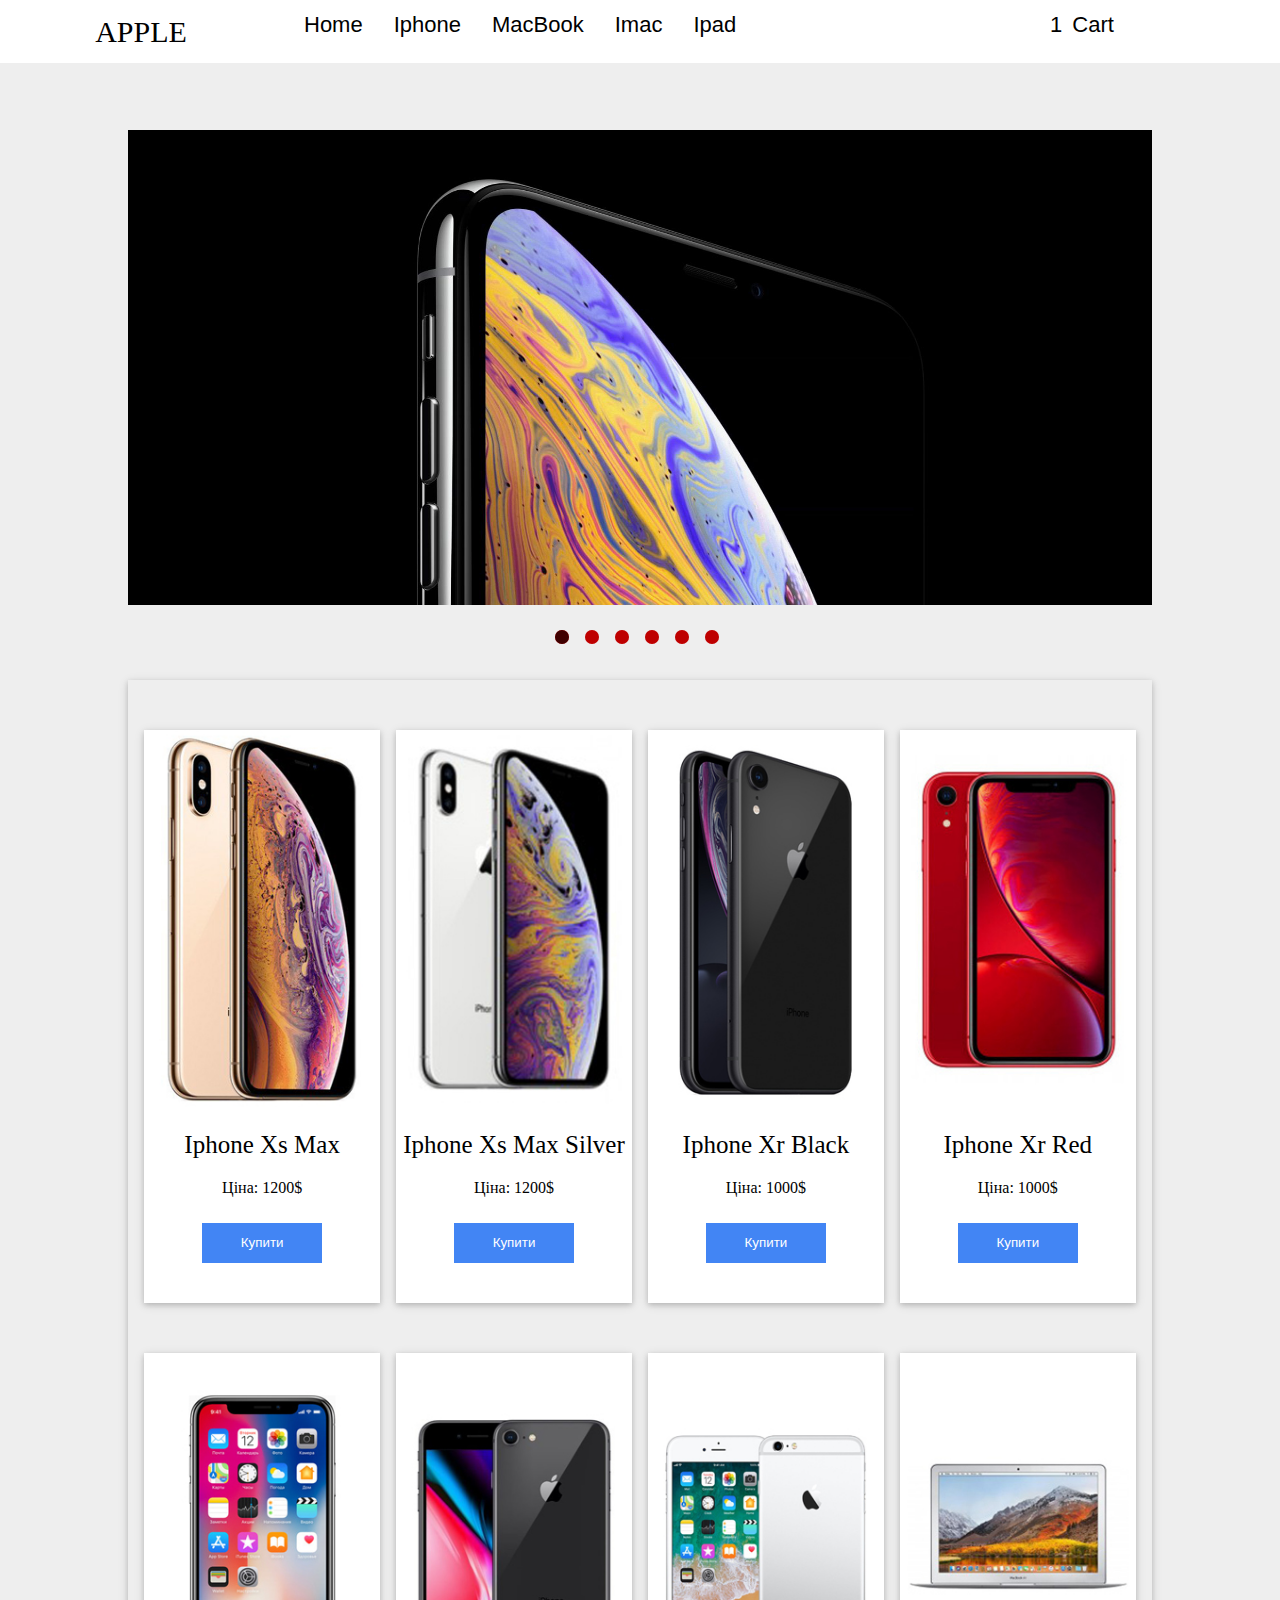
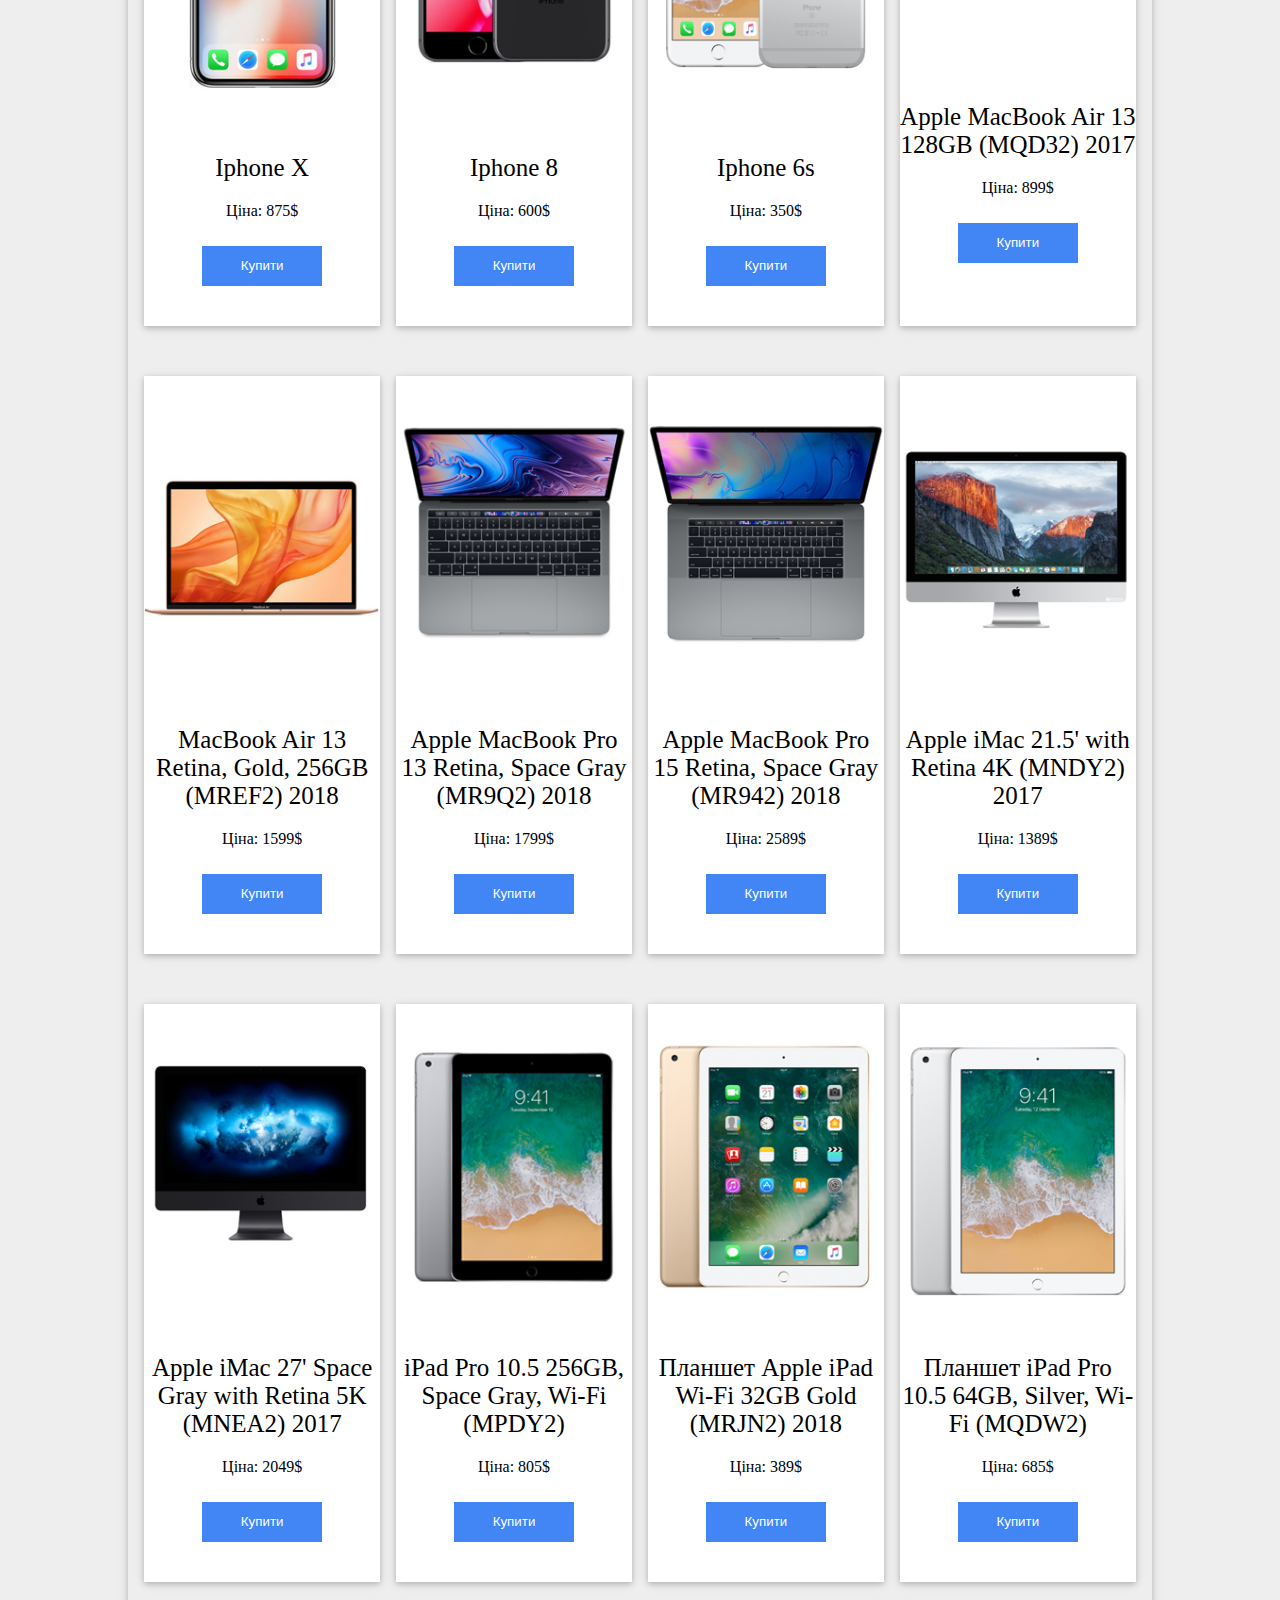
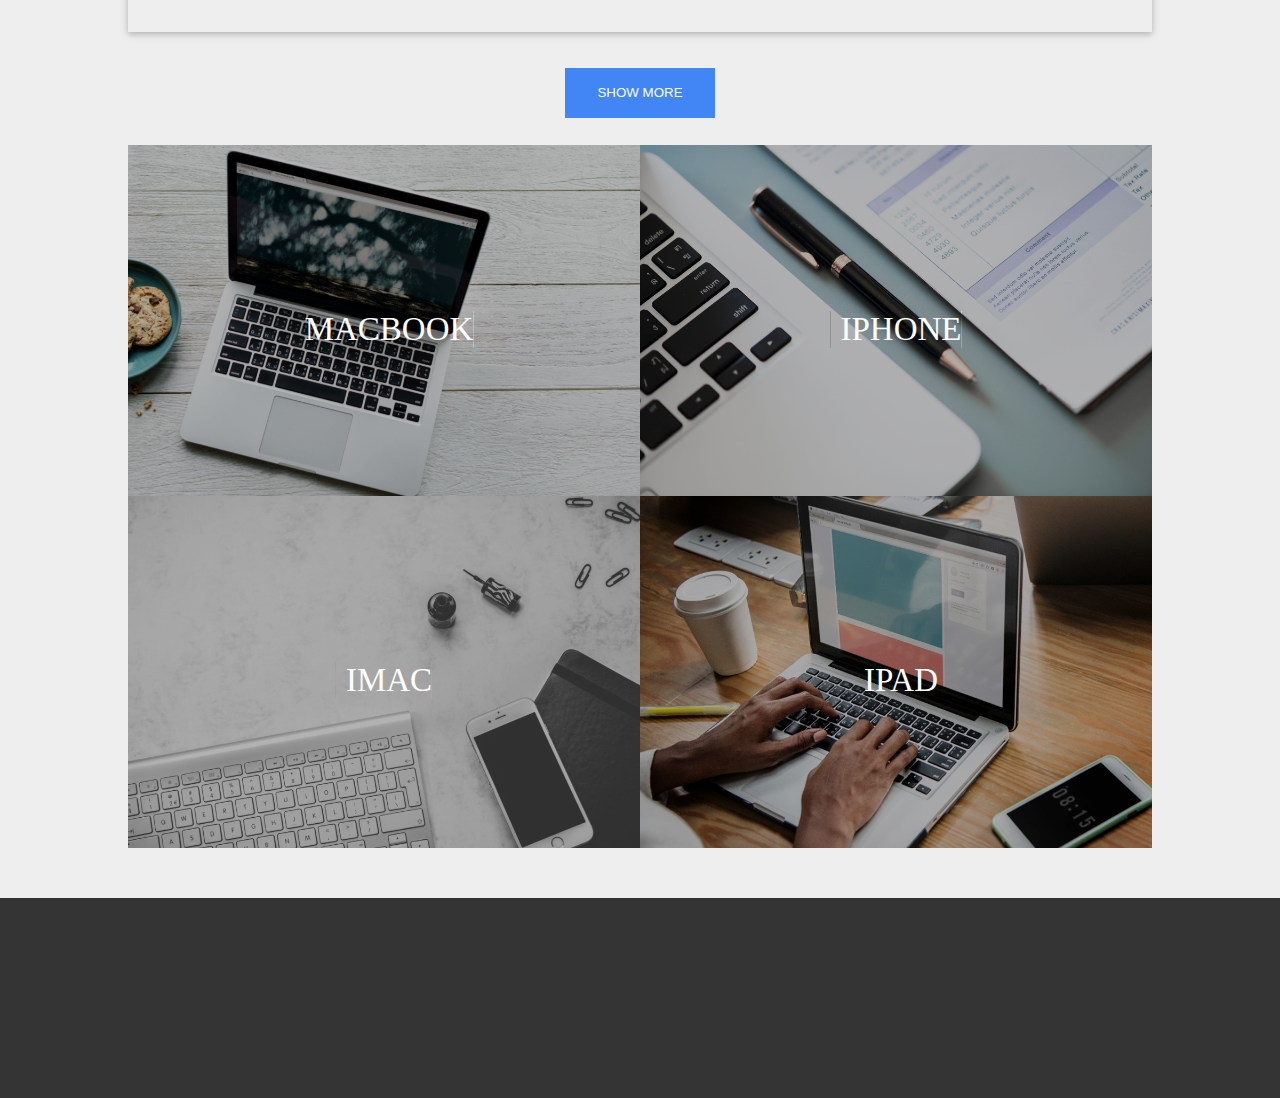
==== index.html @ 4776af6d "add new files" ====
<!DOCTYPE html>
<html lang="en">

<head>
    <meta charset="UTF-8">
    <meta name="viewport" content="width=device-width, initial-scale=1.0">
    <meta http-equiv="X-UA-Compatible" content="ie=edge">
    <link rel="stylesheet" href="https://use.fontawesome.com/releases/v5.5.0/css/all.css"
        integrity="sha384-B4dIYHKNBt8Bc12p+WXckhzcICo0wtJAoU8YZTY5qE0Id1GSseTk6S+L3BlXeVIU" crossorigin="anonymous">
        <link rel="stylesheet" type="text/css" href="libs/slick-slider/slick.css" />
        <link rel="stylesheet" type="text/css" href="libs/slick-slider/slick-theme.css" />
    <link rel="stylesheet" href="css/style.css">
    <title>Document</title>
</head>

<body>
    <header>
        <nav class="container-nav">
            <div class="logo">
                <a class="logo-name"><i class="fab fa-apple"></i>APPLE</a>

            </div>
            <div class="menu">
                <ul>
                    <li><a href="#">Home</a></li>
                    <li><a href="#">Iphone</a></li>
                    <li><a href="#">MacBook</a></li>
                    <li><a href="#">Imac</a></li>
                    <li><a href="#">Ipad</a></li>
                </ul>
            </div>
            <div class="menu-icons">
                <ul>
                    <li>
                        <a href="#"><span>1</span><i class="fa fa-shopping-cart"></i>Cart</a>
                    </li>
                    <li>
                        <a href="#"><i class="fab fa-facebook-f"></i></a>
                    </li>
                    <li>
                        <a href="#"><i class="fab fa-twitter"></i></a>
                    </li>
                </ul>
            </div>
        </nav>
        <div class="slider-slider">
            <div class="slider single-item">
                <div class="slide-img">
                    <img src="img/1.jpeg" alt="img">
                </div>
                <div class="slide-img">
                    <img src="img/2.jpg" alt="img">
                </div>
                <div class="slide-img">
                    <img src="img/3.jpg" alt="img">
                </div>
                <div class="slide-img">
                    <img src="img/4.jpg" alt="img">
                </div>
                <div class="slide-img">
                    <img src="img/5.jpg" alt="img">
                </div>
                <div class="slide-img">
                    <img src="img/6.jpg" alt="img">
                </div>
            </div>
        </div>
    </header>

    <main>
        <div class="container-content">
            <div class="container-content-block">
                <div class="cart">
                    <img src="img/iphone-xs-max.jpg" alt="img">
                    <div class="cart-description">
                        <h4>Iphone Xs Max</h4>
                        <p> Ціна: 1200$</p>
                        <button class="btn-goods">Купити</button>
                    </div>
                </div>
                <div class="cart">
                    <img src="img/iphone-xs-max-silver.jpg" alt="img">
                    <div class="cart-description">
                        <h4>Iphone Xs Max Silver</h4>
                        <p> Ціна: 1200$</p>
                        <button class="btn-goods">Купити</button>
                    </div>
                </div>
                <div class="cart">
                    <img src="img/iphone_xr_black.jpeg" alt="img">
                    <div class="cart-description">
                        <h4>Iphone Xr Black</h4>
                        <p> Ціна: 1000$</p>
                        <button class="btn-goods">Купити</button>
                    </div>
                </div>
                <div class="cart">
                    <img src="img/iphone_xr_red.jpg" alt="img">
                    <div class="cart-description">
                        <h4>Iphone Xr Red</h4>
                        <p> Ціна: 1000$</p>
                        <button class="btn-goods">Купити</button>
                    </div>
                </div>
                <div class="cart">
                    <img src="img/iphoneX.jpeg" alt="img">
                    <div class="cart-description">
                        <h4>Iphone X</h4>
                        <p> Ціна: 875$</p>
                        <button class="btn-goods">Купити</button>
                    </div>
                </div>
                <div class="cart">
                    <img src="img/iphone8.jpeg" alt="img">
                    <div class="cart-description">
                        <h4>Iphone 8</h4>
                        <p> Ціна: 600$</p>
                        <button class="btn-goods">Купити</button>
                    </div>
                </div>
                <div class="cart">
                    <img src="img/iphone6s.jpg" alt="img">
                    <div class="cart-description">
                        <h4>Iphone 6s</h4>
                        <p> Ціна: 350$</p>
                        <button class="btn-goods">Купити</button>
                    </div>
                </div>
                <div class="cart">
                    <img src="img/mac_book_air_13.jpg" alt="img">
                    <div class="cart-description">
                        <h4>Apple MacBook Air 13 128GB (MQD32) 2017</h4>
                        <p> Ціна: 899$</p>
                        <button class="btn-goods">Купити</button>
                    </div>
                </div>
                <div class="cart">
                    <img src="img/mac_book_air_retina_gold.jpeg" alt="img">
                    <div class="cart-description">
                        <h4>MacBook Air 13 Retina, Gold, 256GB (MREF2) 2018</h4>
                        <p> Ціна: 1599$</p>
                        <button class="btn-goods">Купити</button>
                    </div>
                </div>
                <div class="cart">
                    <img src="img/mac_book_pro_space_gray.jpg" alt="img">
                    <div class="cart-description">
                        <h4>Apple MacBook Pro 13 Retina, Space Gray (MR9Q2) 2018</h4>
                        <p> Ціна: 1799$</p>
                        <button class="btn-goods">Купити</button>
                    </div>
                </div>
                <div class="cart">
                    <img src="img/mac_book_pro_space_gray_15.jpeg" alt="img">
                    <div class="cart-description">
                        <h4>Apple MacBook Pro 15 Retina, Space Gray (MR942) 2018</h4>
                        <p> Ціна: 2589$</p>
                        <button class="btn-goods">Купити</button>
                    </div>
                </div>
                <div class="cart">
                    <img src="img/imac 21'5.jpg" alt="img">
                    <div class="cart-description">
                        <h4>Apple iMac 21.5' with Retina 4K (MNDY2) 2017</h4>
                        <p> Ціна: 1389$</p>
                        <button class="btn-goods">Купити</button>
                    </div>
                </div>
                <div class="cart">
                    <img src="img/imac_27.jpg" alt="img">
                    <div class="cart-description">
                        <h4>Apple iMac 27' Space Gray with Retina 5K (MNEA2) 2017</h4>
                        <p> Ціна: 2049$</p>
                        <button class="btn-goods">Купити</button>
                    </div>
                </div>
                <div class="cart">
                    <img src="img/ipad_spage_gray.jpeg" alt="img">
                    <div class="cart-description">
                        <h4>iPad Pro 10.5 256GB, Space Gray, Wi-Fi (MPDY2)</h4>
                        <p> Ціна: 805$</p>
                        <button class="btn-goods">Купити</button>
                    </div>
                </div>
                <div class="cart">
                    <img src="img/ipad_gold.jpeg" alt="img">
                    <div class="cart-description">
                        <h4>Планшет Apple iPad Wi-Fi 32GB Gold (MRJN2) 2018</h4>
                        <p> Ціна: 389$</p>
                        <button class="btn-goods">Купити</button>
                    </div>
                </div>
                <div class="cart">
                    <img src="img/ipad_sivler.jpeg" alt="img">
                    <div class="cart-description">
                        <h4>Планшет iPad Pro 10.5 64GB, Silver, Wi-Fi (MQDW2)</h4>
                        <p> Ціна: 685$</p>
                        <button class="btn-goods">Купити</button>
                    </div>
                </div>
            </div>
        </div>
        <div class="btn-show-more">
            <button class="show-more">SHOW MORE</button>
        </div>
        <div class="photo-plates">
            <div class="container-photo-plates">
                <div class="plates-goods">
                    <a href="#"><img src="img/5HGQIS0BJR.jpg" alt="img"></a>
                    <h2><i class="fab fa-apple"></i>MACBOOK</h2>
                </div>
                <div class="plates-goods">
                    <a href="#"><img src="img/KBTL72KIFS.jpg" alt="img"></a>
                    <h2><i class="fab fa-apple"></i>IPHONE</h2>
                </div>
                <div class="plates-goods">
                    <a href="#"><img src="img/NUG1YRRSJI.jpg" alt="img"></a>
                    <h2><i class="fab fa-apple"></i>IMAC</h2>
                </div>
                <div class="plates-goods">
                    <a href="#"><img src="img/USWSDFZZX2.jpg" alt="img"></a>
                    <h2><i class="fab fa-apple"></i>IPAD</h2>
                </div>
            </div>
        </div>
    </main>

    <footer class="footer"></footer>
    <script src="https://cdnjs.cloudflare.com/ajax/libs/jquery/3.4.1/jquery.min.js"></script>
    <script src="libs/slick-slider/slick.min.js"></script>
    <script src="js/main.js"></script>
</body>

</html>
---- css/style.css ----
body {
    margin: 0;
    padding: 0;
    width: 100%;
    overflow-x: hidden;
    font-family: 'Cinzel', serif;
    background-color: #eeeeee;
}
.container-nav{
    display: flex;
    height: 63px;
    width: 100%;
    position: fixed;
    z-index: 30000;
    background-color: white;
}
.logo{
    display: flex;
    justify-content: center;
    align-items: center;
    width: 20%;
    height: 100%;
}
.logo i {
    color: #4caf50;
    font-size: 45px;
    margin-right: 10px;
    padding: 8px;
}
.menu{
    display: flex;
    justify-content: start;
    align-items: center;
    width: 50%;
    height: 100%;
}
.menu-icons{
    display: flex;
    justify-content: center;
    align-items: center;
    width: 30%;
    height: 100%;
}
.logo-name{
    font-size: 30px;
    font-weight: normal;
    display: flex;
    justify-content: center;
    align-items: center;
}
.menu ul{
    list-style: none;
    display: flex;
    margin: 0;
}
.menu ul li{
    margin-right: 15px;
    height: 40px;
    padding: 8px;
}
.menu ul li a{
    font-family: -apple-system, BlinkMacSystemFont, 'Segoe UI', Roboto, Oxygen, Ubuntu, Cantarell, 'Open Sans', 'Helvetica Neue', sans-serif;
    font-size: 22px;
    font-weight: 400;
    color: black;
    text-decoration: none;
}
.menu-icons ul{
    list-style: none;
    display: flex;
    margin: 0;
}
.menu-icons ul li a{
    font-family: -apple-system, BlinkMacSystemFont, 'Segoe UI', Roboto, Oxygen, Ubuntu, Cantarell, 'Open Sans', 'Helvetica Neue', sans-serif;
    font-size: 22px;
    font-weight: 400;
    color: black;
    text-decoration: none;
}
.menu-icons ul li{
    height: 40px;
    padding: 8px;
}
.menu-icons ul li i{
    padding: 0px 5px;
    font-size: 17px;
}
.slider-slider{
    width: 100%;
    height: 650px;
    display: flex;
    justify-content: center;
    align-items: center;
    z-index: 2;
}
.slider{
    width: 80%;
    height: 100%;
    padding-top: 130px;
}
.slider img{
    width: 100%;
    height: 95%;
}
.slick-dots li button{
    background-color: red;
    border-radius: 20px;
    width: 14px;
    height: 14px;
}
.slick-dots li button:before{
    background-color: black;
    border-radius: 20px;
    width: 14px;
    height: 14px;   
}
.slick-dots{
    bottom: 0%;
}
.slide-img{
    height: 500px;
}
.slick-dotted.slick-slider{
    margin: 0;
}
.container-content{
    display: flex;
    justify-content: center;
    width: 100%;
    height: auto;
    margin-top: 30px;
}
.container-content-block{
    display: flex;
    flex-wrap: wrap;
    justify-content: space-evenly;
    width: 80%;
    height: auto;
    box-shadow: 0 2px 5px 0 rgba(0,0,0,.16), 0 2px 10px 0 rgba(0,0,0,.12);
    padding-bottom: 50px;
}
.cart{
    width: 23%;
    height: auto;
    margin-top: 50px;
    text-align: center;
    background-color: white;
    box-shadow: 0 2px 5px 0 rgba(0,0,0,.16), 0 2px 10px 0 rgba(0,0,0,.12);
}
.cart img{
    width: 100%;
    height: auto;
}
.cart-description h4{
    font-weight: 400;
    font-size: 25px;
    margin: 20px 0px;
}
.btn-goods{
    margin: 10px 0 40px 0;
    width: 120px;
    height: 40px;
    color: white;
    background-color: #4285f4;
    border: none;
    cursor: pointer;
}
.btn-show-more{
    width: 100%;
    height: 50px;
    display: flex;
    justify-content: center;
    margin-top: 36px;
    margin-bottom: 27px;
    cursor: pointer;
}
.show-more{
    width: 150px;
    height: 50px;
    color: white;
    background-color: #4285f4;
    border: none;
}
.photo-plates{
    width: 100%;
    display: flex;
    justify-content: center;
}
.container-photo-plates{
    width: 80%;
    display: flex;
    flex-wrap: wrap;
    padding-bottom: 50px;

}
.plates-goods{
    width: 50%;
    position: relative;
    overflow: hidden;
}
.plates-goods a img{
    width: 100%;
    height: 100%;  
    transition: all 1s;
}
.plates-goods a img:hover{
    transform: scale(1.25);
}
.plates-goods h2{
    position: absolute;
    top: 50%;
    left: 50%;
    font-size: 33px;
    font-weight: 300;
    transform: translate(-50%,-100%);
    color: white;
    box-shadow: rgba(0, 0, 0, 0.3) 0 0 0 2000px;
    background-color: rgba(0, 0, 0, 0.3);
    border: none;
}
.plates-goods h2 i{
    padding-right: 10px;
}
.footer{
    background-color: #343434;
    width: 100%;
    height: 200px;
}
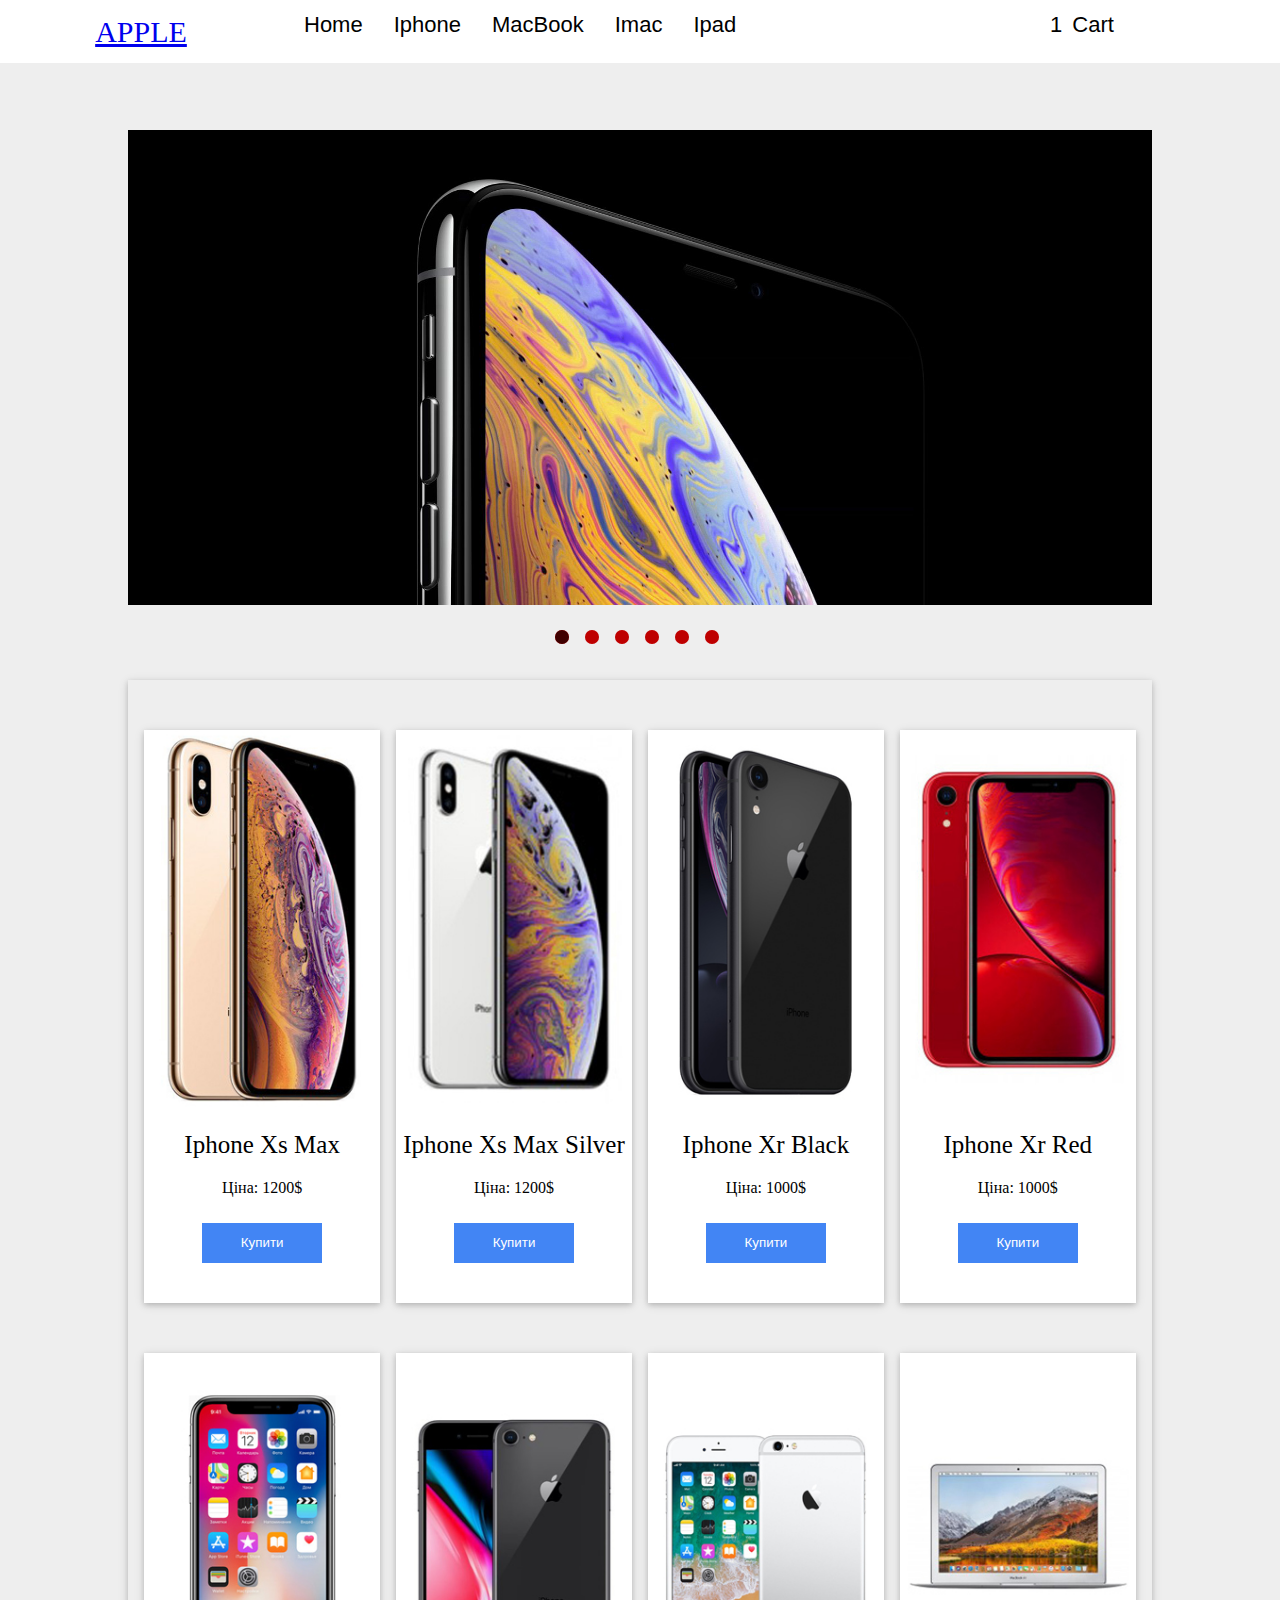
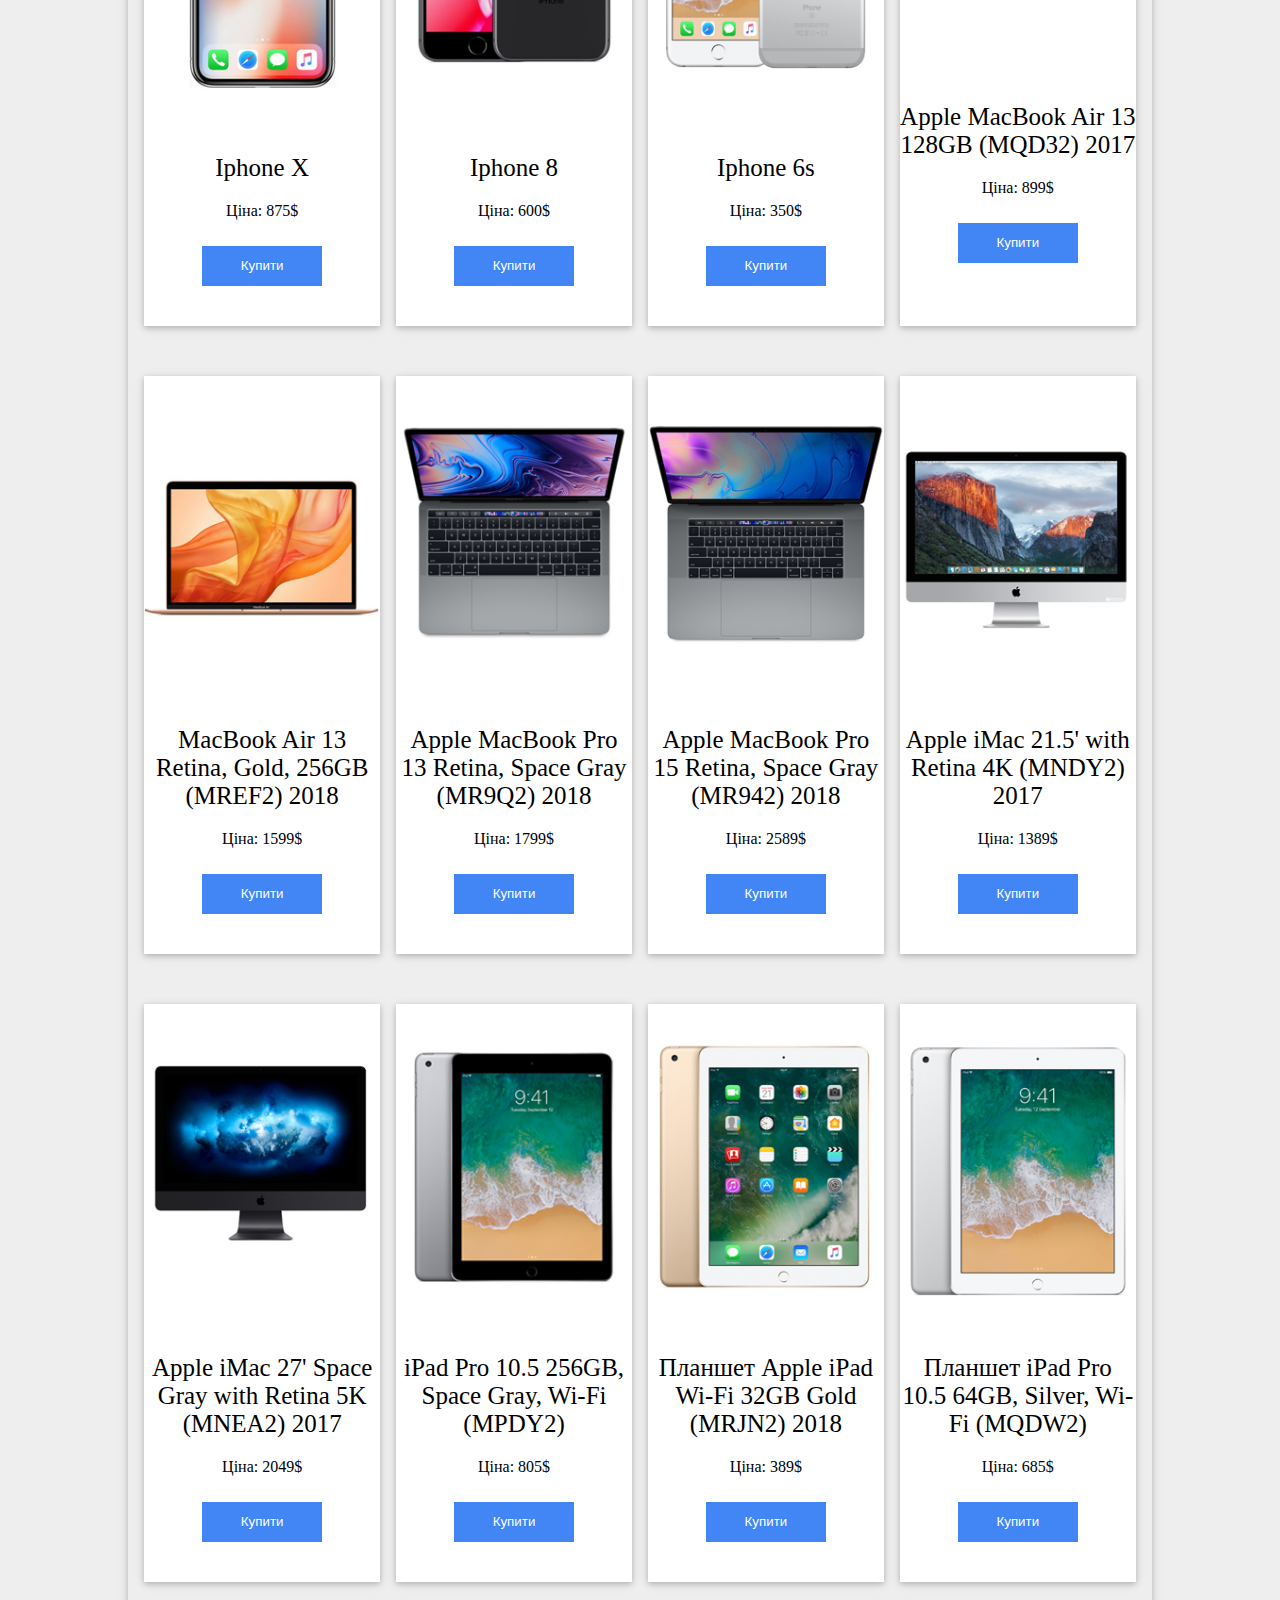
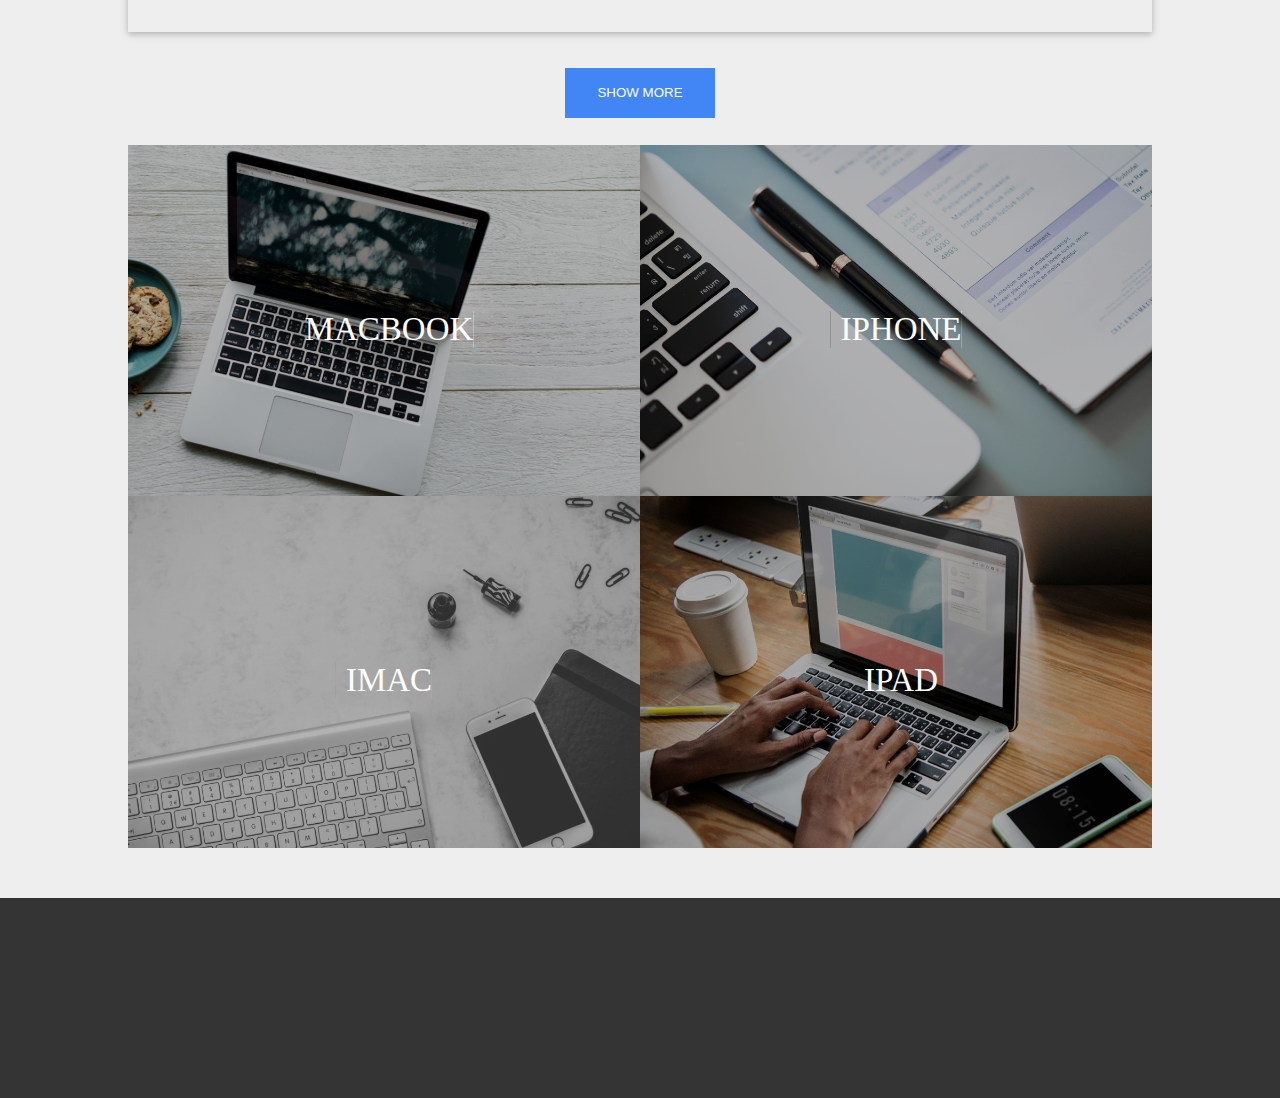
==== commit 7758bca8: "add cart" ====
--- a/index.html
+++ b/index.html
@@ -5,10 +5,9 @@
     <meta charset="UTF-8">
     <meta name="viewport" content="width=device-width, initial-scale=1.0">
     <meta http-equiv="X-UA-Compatible" content="ie=edge">
-    <link rel="stylesheet" href="https://use.fontawesome.com/releases/v5.5.0/css/all.css"
-        integrity="sha384-B4dIYHKNBt8Bc12p+WXckhzcICo0wtJAoU8YZTY5qE0Id1GSseTk6S+L3BlXeVIU" crossorigin="anonymous">
-        <link rel="stylesheet" type="text/css" href="libs/slick-slider/slick.css" />
-        <link rel="stylesheet" type="text/css" href="libs/slick-slider/slick-theme.css" />
+    <link rel="stylesheet" href="https://use.fontawesome.com/releases/v5.5.0/css/all.css" integrity="sha384-B4dIYHKNBt8Bc12p+WXckhzcICo0wtJAoU8YZTY5qE0Id1GSseTk6S+L3BlXeVIU" crossorigin="anonymous">
+    <link rel="stylesheet" type="text/css" href="libs/slick-slider/slick.css" />
+    <link rel="stylesheet" type="text/css" href="libs/slick-slider/slick-theme.css" />
     <link rel="stylesheet" href="css/style.css">
     <title>Document</title>
 </head>
@@ -17,22 +16,21 @@
     <header>
         <nav class="container-nav">
             <div class="logo">
-                <a class="logo-name"><i class="fab fa-apple"></i>APPLE</a>
-
+                <a class="logo-name" href="index.html"><i class="fab fa-apple"></i>APPLE</a>
             </div>
             <div class="menu">
                 <ul>
-                    <li><a href="#">Home</a></li>
-                    <li><a href="#">Iphone</a></li>
-                    <li><a href="#">MacBook</a></li>
-                    <li><a href="#">Imac</a></li>
-                    <li><a href="#">Ipad</a></li>
+                    <li><a href="index.html">Home</a></li>
+                    <li><a href="Iphone.html">Iphone</a></li>
+                    <li><a href="MacBook.html">MacBook</a></li>
+                    <li><a href="Imac.html">Imac</a></li>
+                    <li><a href="Ipad.html">Ipad</a></li>
                 </ul>
             </div>
             <div class="menu-icons">
                 <ul>
                     <li>
-                        <a href="#"><span>1</span><i class="fa fa-shopping-cart"></i>Cart</a>
+                        <a href="Basket.html"><span>1</span><i class="fa fa-shopping-cart basket"></i>Cart</a>
                     </li>
                     <li>
                         <a href="#"><i class="fab fa-facebook-f"></i></a>
